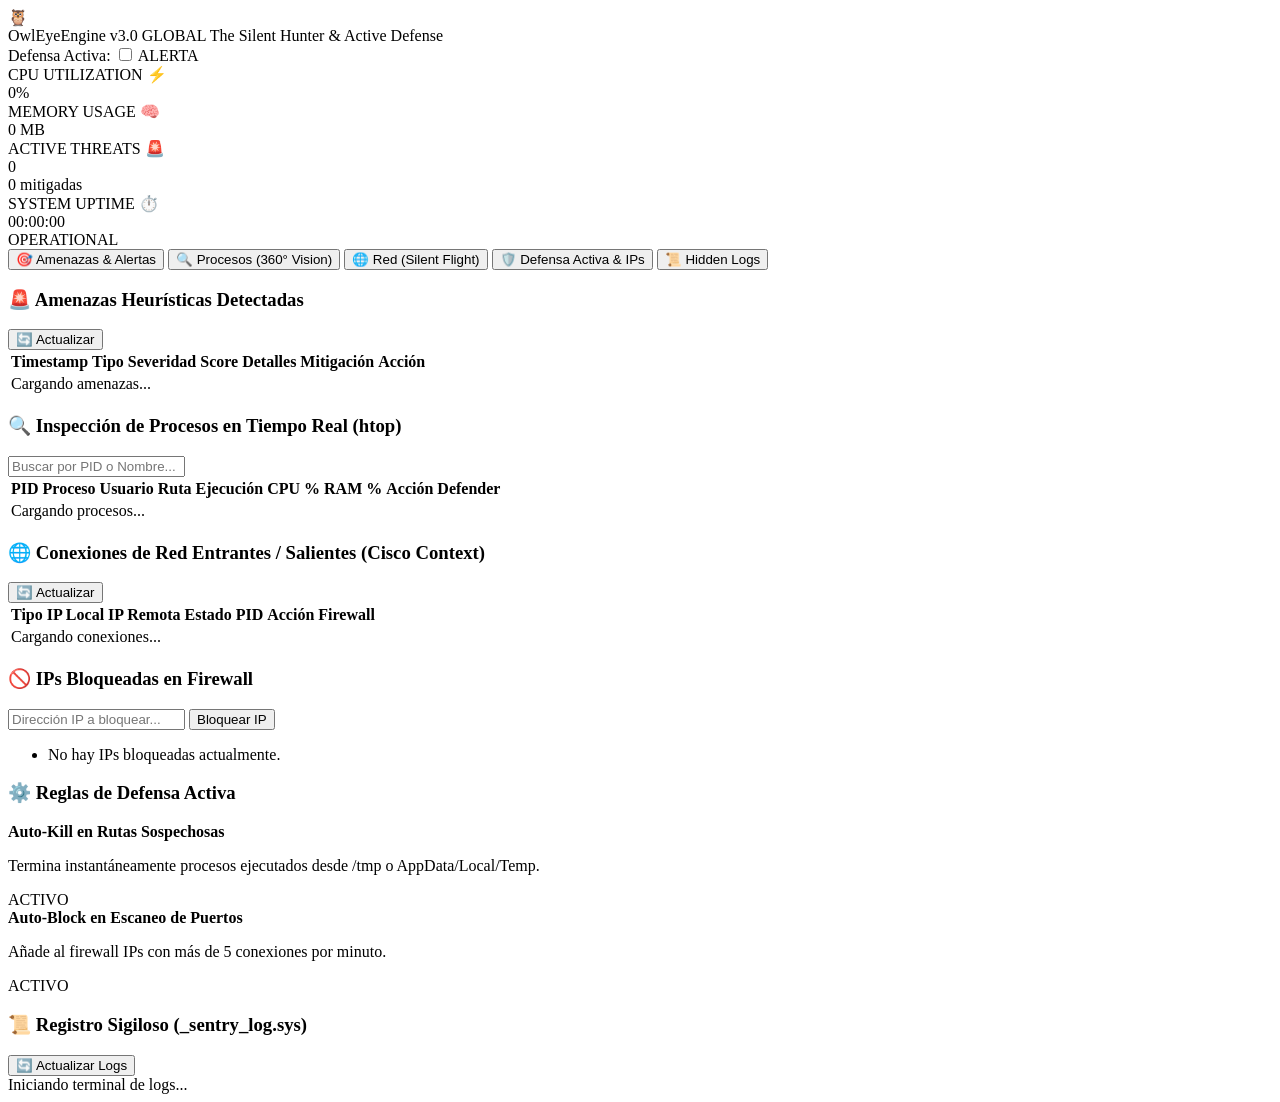
==== dashboard_app/index.html @ d5b2be89 "feat: OwlEyeEngine v3.0 Global Edition with Web Dashboard, Active Defense & Landing Page" ====
<!DOCTYPE html>
<html lang="es">
<head>
    <meta charset="UTF-8">
    <meta name="viewport" content="width=device-width, initial-scale=1.0">
    <title>OwlEyeEngine | Silent Monitor & Active Defense</title>
    <link rel="stylesheet" href="/static/style.css">
    <link rel="preconnect" href="https://fonts.googleapis.com">
    <link rel="preconnect" href="https://fonts.gstatic.com" crossorigin>
    <link href="https://fonts.googleapis.com/css2?family=JetBrains+Mono:wght@400;600;800&family=Outfit:wght@300;400;600;800&display=swap" rel="stylesheet">
</head>
<body>
    <div class="background-glow"></div>
    
    <header class="navbar">
        <div class="brand">
            <div class="logo-container">
                <span class="owl-icon">🦉</span>
                <div class="brand-text">
                    <span class="title">OwlEyeEngine <span class="version-tag">v3.0 GLOBAL</span></span>
                    <span class="subtitle">The Silent Hunter & Active Defense</span>
                </div>
            </div>
        </div>

        <div class="defense-toggle-container">
            <span class="toggle-label">Defensa Activa:</span>
            <label class="switch">
                <input type="checkbox" id="autoDefenseToggle" onchange="toggleAutoDefense(this.checked)">
                <span class="slider round"></span>
            </label>
            <span id="defenseStatusBadge" class="badge badge-warning">ALERTA</span>
        </div>
    </header>

    <main class="dashboard-container">
        <!-- Top KPI Stats Row -->
        <section class="stats-grid">
            <div class="stat-card">
                <div class="stat-header">
                    <span class="stat-title">CPU UTILIZATION</span>
                    <span class="stat-icon">⚡</span>
                </div>
                <div class="stat-value" id="cpuVal">0%</div>
                <div class="progress-bar-bg"><div class="progress-bar-fill" id="cpuBar" style="width: 0%;"></div></div>
            </div>

            <div class="stat-card">
                <div class="stat-header">
                    <span class="stat-title">MEMORY USAGE</span>
                    <span class="stat-icon">🧠</span>
                </div>
                <div class="stat-value" id="memVal">0 MB</div>
                <div class="progress-bar-bg"><div class="progress-bar-fill cyan" id="memBar" style="width: 0%;"></div></div>
            </div>

            <div class="stat-card">
                <div class="stat-header">
                    <span class="stat-title">ACTIVE THREATS</span>
                    <span class="stat-icon">🚨</span>
                </div>
                <div class="stat-value threat-color" id="threatsCountVal">0</div>
                <div class="stat-sub" id="mitigatedVal">0 mitigadas</div>
            </div>

            <div class="stat-card">
                <div class="stat-header">
                    <span class="stat-title">SYSTEM UPTIME</span>
                    <span class="stat-icon">⏱️</span>
                </div>
                <div class="stat-value green" id="uptimeVal">00:00:00</div>
                <div class="stat-sub" id="statusVal">OPERATIONAL</div>
            </div>
        </section>

        <!-- Navigation Tabs -->
        <nav class="tab-bar">
            <button class="tab-btn active" onclick="switchTab('overview')">🎯 Amenazas & Alertas</button>
            <button class="tab-btn" onclick="switchTab('processes')">🔍 Procesos (360° Vision)</button>
            <button class="tab-btn" onclick="switchTab('network')">🌐 Red (Silent Flight)</button>
            <button class="tab-btn" onclick="switchTab('defender')">🛡️ Defensa Activa & IPs</button>
            <button class="tab-btn" onclick="switchTab('logs')">📜 Hidden Logs</button>
        </nav>

        <!-- Tab Content Views -->

        <!-- TAB 1: OVERVIEW & THREATS -->
        <section id="tab-overview" class="tab-content active">
            <div class="panel">
                <div class="panel-header">
                    <h3>🚨 Amenazas Heurísticas Detectadas</h3>
                    <button class="btn-sm btn-secondary" onclick="fetchThreats()">🔄 Actualizar</button>
                </div>
                <div class="table-container">
                    <table class="data-table">
                        <thead>
                            <tr>
                                <th>Timestamp</th>
                                <th>Tipo</th>
                                <th>Severidad</th>
                                <th>Score</th>
                                <th>Detalles</th>
                                <th>Mitigación</th>
                                <th>Acción</th>
                            </tr>
                        </thead>
                        <tbody id="threatsTableBody">
                            <tr><td colspan="7" class="loading">Cargando amenazas...</td></tr>
                        </tbody>
                    </table>
                </div>
            </div>
        </section>

        <!-- TAB 2: PROCESSES -->
        <section id="tab-processes" class="tab-content">
            <div class="panel">
                <div class="panel-header">
                    <h3>🔍 Inspección de Procesos en Tiempo Real (htop)</h3>
                    <input type="text" id="procSearch" class="search-input" placeholder="Buscar por PID o Nombre..." onkeyup="filterProcesses()">
                </div>
                <div class="table-container">
                    <table class="data-table">
                        <thead>
                            <tr>
                                <th>PID</th>
                                <th>Proceso</th>
                                <th>Usuario</th>
                                <th>Ruta Ejecución</th>
                                <th>CPU %</th>
                                <th>RAM %</th>
                                <th>Acción Defender</th>
                            </tr>
                        </thead>
                        <tbody id="procTableBody">
                            <tr><td colspan="7" class="loading">Cargando procesos...</td></tr>
                        </tbody>
                    </table>
                </div>
            </div>
        </section>

        <!-- TAB 3: NETWORK MONITOR -->
        <section id="tab-network" class="tab-content">
            <div class="panel">
                <div class="panel-header">
                    <h3>🌐 Conexiones de Red Entrantes / Salientes (Cisco Context)</h3>
                    <button class="btn-sm btn-secondary" onclick="fetchConnections()">🔄 Actualizar</button>
                </div>
                <div class="table-container">
                    <table class="data-table">
                        <thead>
                            <tr>
                                <th>Tipo</th>
                                <th>IP Local</th>
                                <th>IP Remota</th>
                                <th>Estado</th>
                                <th>PID</th>
                                <th>Acción Firewall</th>
                            </tr>
                        </thead>
                        <tbody id="netTableBody">
                            <tr><td colspan="6" class="loading">Cargando conexiones...</td></tr>
                        </tbody>
                    </table>
                </div>
            </div>
        </section>

        <!-- TAB 4: DEFENDER & BLOCKED IPS -->
        <section id="tab-defender" class="tab-content">
            <div class="grid-2col">
                <div class="panel">
                    <div class="panel-header">
                        <h3>🚫 IPs Bloqueadas en Firewall</h3>
                    </div>
                    <div class="manual-block-box">
                        <input type="text" id="manualBlockIP" class="search-input" placeholder="Dirección IP a bloquear...">
                        <button class="btn btn-danger" onclick="manualBlockIP()">Bloquear IP</button>
                    </div>
                    <ul class="blocked-list" id="blockedIPsList">
                        <li class="empty-msg">No hay IPs bloqueadas actualmente.</li>
                    </ul>
                </div>

                <div class="panel">
                    <div class="panel-header">
                        <h3>⚙️ Reglas de Defensa Activa</h3>
                    </div>
                    <div class="rules-list">
                        <div class="rule-item">
                            <div>
                                <strong>Auto-Kill en Rutas Sospechosas</strong>
                                <p class="subtext">Termina instantáneamente procesos ejecutados desde /tmp o AppData/Local/Temp.</p>
                            </div>
                            <span class="badge badge-success">ACTIVO</span>
                        </div>
                        <div class="rule-item">
                            <div>
                                <strong>Auto-Block en Escaneo de Puertos</strong>
                                <p class="subtext">Añade al firewall IPs con más de 5 conexiones por minuto.</p>
                            </div>
                            <span class="badge badge-success">ACTIVO</span>
                        </div>
                    </div>
                </div>
            </div>
        </section>

        <!-- TAB 5: HIDDEN LOGS -->
        <section id="tab-logs" class="tab-content">
            <div class="panel">
                <div class="panel-header">
                    <h3>📜 Registro Sigiloso (_sentry_log.sys)</h3>
                    <button class="btn-sm btn-secondary" onclick="fetchLogs()">🔄 Actualizar Logs</button>
                </div>
                <div class="terminal-view" id="logsTerminal">
                    <div>Iniciando terminal de logs...</div>
                </div>
            </div>
        </section>

    </main>

    <script src="/static/app.js"></script>
</body>
</html>
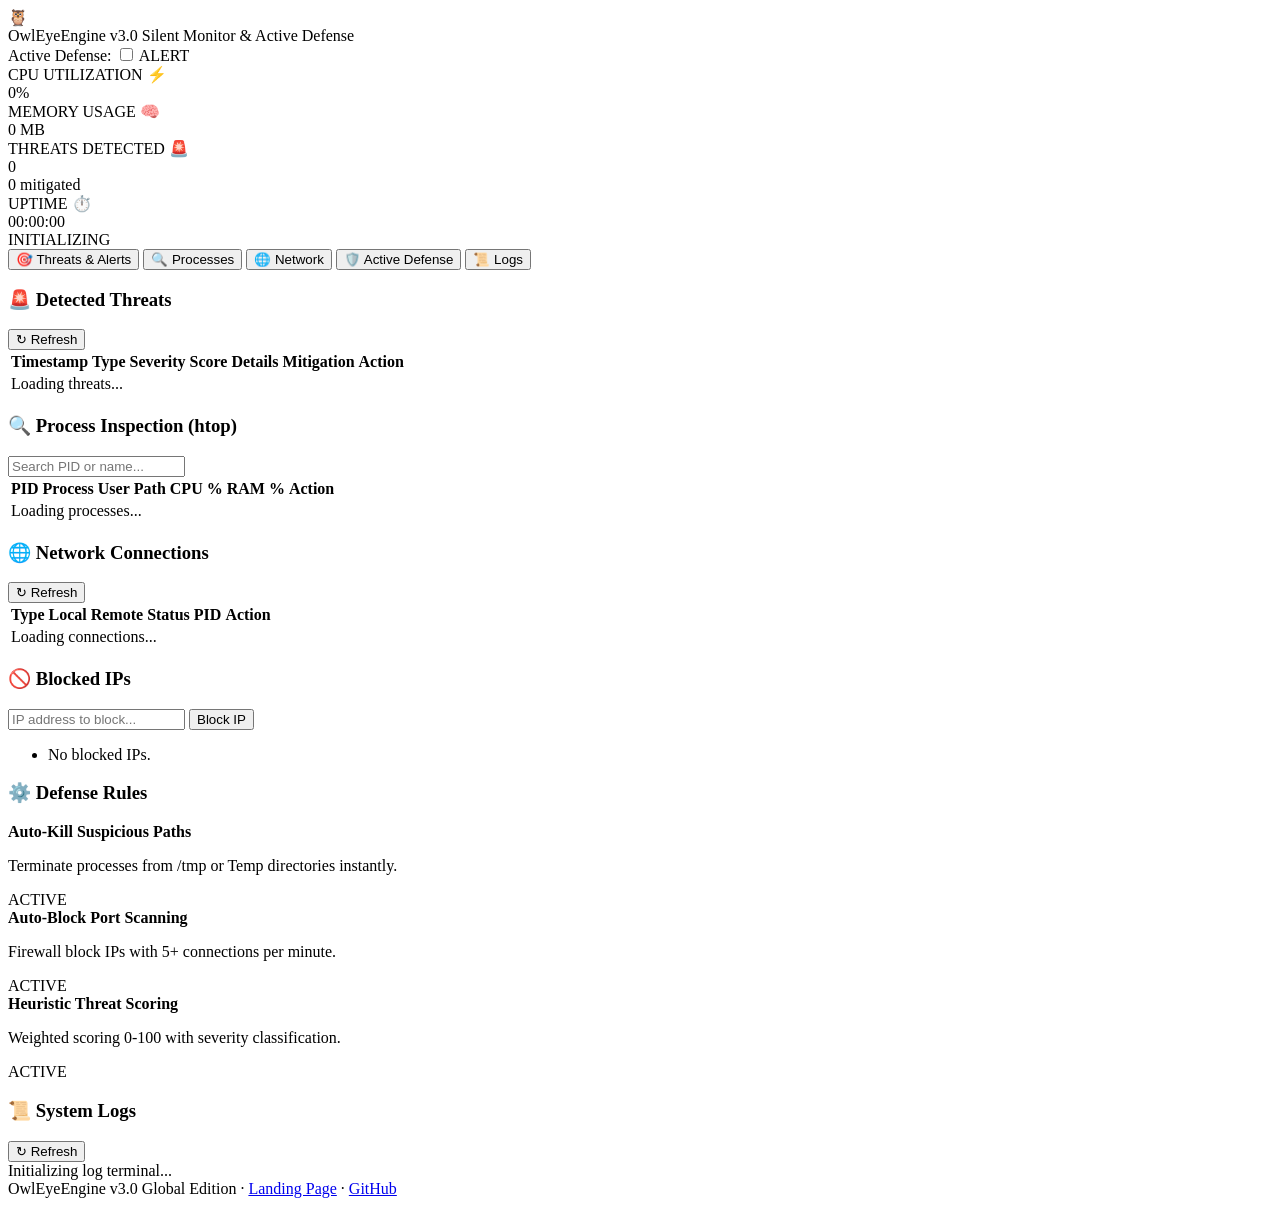
==== commit b8990e33: "feat: production-ready dashboard, demo mode & Vercel deployment support - Add DEMO_MODE (simulated d" ====
--- a/dashboard_app/index.html
+++ b/dashboard_app/index.html
@@ -1,9 +1,11 @@
 <!DOCTYPE html>
-<html lang="es">
+<html lang="en">
 <head>
     <meta charset="UTF-8">
     <meta name="viewport" content="width=device-width, initial-scale=1.0">
-    <title>OwlEyeEngine | Silent Monitor & Active Defense</title>
+    <title>OwlEyeEngine | Cyber Security Dashboard</title>
+    <meta name="description" content="Real-time cybersecurity monitoring, heuristic threat detection and active defense dashboard.">
+    <link rel="icon" href="data:image/svg+xml,<svg xmlns='http://www.w3.org/2000/svg' viewBox='0 0 100 100'><text y='.9em' font-size='90'>🦉</text></svg>">
     <link rel="stylesheet" href="/static/style.css">
     <link rel="preconnect" href="https://fonts.googleapis.com">
     <link rel="preconnect" href="https://fonts.gstatic.com" crossorigin>
@@ -11,35 +13,38 @@
 </head>
 <body>
     <div class="background-glow"></div>
-    
+    <div class="scan-line"></div>
+
     <header class="navbar">
         <div class="brand">
             <div class="logo-container">
                 <span class="owl-icon">🦉</span>
                 <div class="brand-text">
-                    <span class="title">OwlEyeEngine <span class="version-tag">v3.0 GLOBAL</span></span>
-                    <span class="subtitle">The Silent Hunter & Active Defense</span>
+                    <span class="title">OwlEyeEngine <span class="version-tag">v3.0</span></span>
+                    <span class="subtitle">Silent Monitor & Active Defense</span>
                 </div>
             </div>
         </div>
 
-        <div class="defense-toggle-container">
-            <span class="toggle-label">Defensa Activa:</span>
-            <label class="switch">
-                <input type="checkbox" id="autoDefenseToggle" onchange="toggleAutoDefense(this.checked)">
-                <span class="slider round"></span>
-            </label>
-            <span id="defenseStatusBadge" class="badge badge-warning">ALERTA</span>
+        <div class="nav-right">
+            <div class="demo-badge" id="demoBadge" style="display:none;">DEMO MODE</div>
+            <div class="defense-toggle-container">
+                <span class="toggle-label">Active Defense:</span>
+                <label class="switch">
+                    <input type="checkbox" id="autoDefenseToggle" onchange="toggleAutoDefense(this.checked)">
+                    <span class="slider round"></span>
+                </label>
+                <span id="defenseStatusBadge" class="badge badge-warning">ALERT</span>
+            </div>
         </div>
     </header>
 
     <main class="dashboard-container">
-        <!-- Top KPI Stats Row -->
         <section class="stats-grid">
             <div class="stat-card">
                 <div class="stat-header">
                     <span class="stat-title">CPU UTILIZATION</span>
-                    <span class="stat-icon">⚡</span>
+                    <span class="stat-icon pulse-icon">⚡</span>
                 </div>
                 <div class="stat-value" id="cpuVal">0%</div>
                 <div class="progress-bar-bg"><div class="progress-bar-fill" id="cpuBar" style="width: 0%;"></div></div>
@@ -50,177 +55,184 @@
                     <span class="stat-title">MEMORY USAGE</span>
                     <span class="stat-icon">🧠</span>
                 </div>
-                <div class="stat-value" id="memVal">0 MB</div>
+                <div class="stat-value cyan" id="memVal">0 MB</div>
                 <div class="progress-bar-bg"><div class="progress-bar-fill cyan" id="memBar" style="width: 0%;"></div></div>
             </div>
 
             <div class="stat-card">
                 <div class="stat-header">
-                    <span class="stat-title">ACTIVE THREATS</span>
+                    <span class="stat-title">THREATS DETECTED</span>
                     <span class="stat-icon">🚨</span>
                 </div>
-                <div class="stat-value threat-color" id="threatsCountVal">0</div>
-                <div class="stat-sub" id="mitigatedVal">0 mitigadas</div>
-            </div>
-
-            <div class="stat-card">
-                <div class="stat-header">
-                    <span class="stat-title">SYSTEM UPTIME</span>
+                <div class="stat-value rose" id="threatsCountVal">0</div>
+                <div class="stat-sub" id="mitigatedVal">0 mitigated</div>
+            </div>
+
+            <div class="stat-card">
+                <div class="stat-header">
+                    <span class="stat-title">UPTIME</span>
                     <span class="stat-icon">⏱️</span>
                 </div>
                 <div class="stat-value green" id="uptimeVal">00:00:00</div>
-                <div class="stat-sub" id="statusVal">OPERATIONAL</div>
-            </div>
-        </section>
-
-        <!-- Navigation Tabs -->
+                <div class="stat-sub" id="statusVal">INITIALIZING</div>
+            </div>
+        </section>
+
         <nav class="tab-bar">
-            <button class="tab-btn active" onclick="switchTab('overview')">🎯 Amenazas & Alertas</button>
-            <button class="tab-btn" onclick="switchTab('processes')">🔍 Procesos (360° Vision)</button>
-            <button class="tab-btn" onclick="switchTab('network')">🌐 Red (Silent Flight)</button>
-            <button class="tab-btn" onclick="switchTab('defender')">🛡️ Defensa Activa & IPs</button>
-            <button class="tab-btn" onclick="switchTab('logs')">📜 Hidden Logs</button>
+            <button class="tab-btn active" onclick="switchTab('overview')">🎯 Threats & Alerts</button>
+            <button class="tab-btn" onclick="switchTab('processes')">🔍 Processes</button>
+            <button class="tab-btn" onclick="switchTab('network')">🌐 Network</button>
+            <button class="tab-btn" onclick="switchTab('defender')">🛡️ Active Defense</button>
+            <button class="tab-btn" onclick="switchTab('logs')">📜 Logs</button>
         </nav>
 
-        <!-- Tab Content Views -->
-
-        <!-- TAB 1: OVERVIEW & THREATS -->
         <section id="tab-overview" class="tab-content active">
             <div class="panel">
                 <div class="panel-header">
-                    <h3>🚨 Amenazas Heurísticas Detectadas</h3>
-                    <button class="btn-sm btn-secondary" onclick="fetchThreats()">🔄 Actualizar</button>
+                    <h3>🚨 Detected Threats</h3>
+                    <button class="btn-sm btn-secondary" onclick="fetchThreats()">↻ Refresh</button>
                 </div>
                 <div class="table-container">
                     <table class="data-table">
                         <thead>
                             <tr>
                                 <th>Timestamp</th>
-                                <th>Tipo</th>
-                                <th>Severidad</th>
+                                <th>Type</th>
+                                <th>Severity</th>
                                 <th>Score</th>
-                                <th>Detalles</th>
-                                <th>Mitigación</th>
-                                <th>Acción</th>
+                                <th>Details</th>
+                                <th>Mitigation</th>
+                                <th>Action</th>
                             </tr>
                         </thead>
                         <tbody id="threatsTableBody">
-                            <tr><td colspan="7" class="loading">Cargando amenazas...</td></tr>
+                            <tr><td colspan="7" class="loading">Loading threats...</td></tr>
                         </tbody>
                     </table>
                 </div>
             </div>
         </section>
 
-        <!-- TAB 2: PROCESSES -->
         <section id="tab-processes" class="tab-content">
             <div class="panel">
                 <div class="panel-header">
-                    <h3>🔍 Inspección de Procesos en Tiempo Real (htop)</h3>
-                    <input type="text" id="procSearch" class="search-input" placeholder="Buscar por PID o Nombre..." onkeyup="filterProcesses()">
+                    <h3>🔍 Process Inspection (htop)</h3>
+                    <input type="text" id="procSearch" class="search-input" placeholder="Search PID or name..." onkeyup="filterProcesses()">
                 </div>
                 <div class="table-container">
                     <table class="data-table">
                         <thead>
                             <tr>
                                 <th>PID</th>
-                                <th>Proceso</th>
-                                <th>Usuario</th>
-                                <th>Ruta Ejecución</th>
+                                <th>Process</th>
+                                <th>User</th>
+                                <th>Path</th>
                                 <th>CPU %</th>
                                 <th>RAM %</th>
-                                <th>Acción Defender</th>
+                                <th>Action</th>
                             </tr>
                         </thead>
                         <tbody id="procTableBody">
-                            <tr><td colspan="7" class="loading">Cargando procesos...</td></tr>
+                            <tr><td colspan="7" class="loading">Loading processes...</td></tr>
                         </tbody>
                     </table>
                 </div>
             </div>
         </section>
 
-        <!-- TAB 3: NETWORK MONITOR -->
         <section id="tab-network" class="tab-content">
             <div class="panel">
                 <div class="panel-header">
-                    <h3>🌐 Conexiones de Red Entrantes / Salientes (Cisco Context)</h3>
-                    <button class="btn-sm btn-secondary" onclick="fetchConnections()">🔄 Actualizar</button>
+                    <h3>🌐 Network Connections</h3>
+                    <button class="btn-sm btn-secondary" onclick="fetchConnections()">↻ Refresh</button>
                 </div>
                 <div class="table-container">
                     <table class="data-table">
                         <thead>
                             <tr>
-                                <th>Tipo</th>
-                                <th>IP Local</th>
-                                <th>IP Remota</th>
-                                <th>Estado</th>
+                                <th>Type</th>
+                                <th>Local</th>
+                                <th>Remote</th>
+                                <th>Status</th>
                                 <th>PID</th>
-                                <th>Acción Firewall</th>
+                                <th>Action</th>
                             </tr>
                         </thead>
                         <tbody id="netTableBody">
-                            <tr><td colspan="6" class="loading">Cargando conexiones...</td></tr>
+                            <tr><td colspan="6" class="loading">Loading connections...</td></tr>
                         </tbody>
                     </table>
                 </div>
             </div>
         </section>
 
-        <!-- TAB 4: DEFENDER & BLOCKED IPS -->
         <section id="tab-defender" class="tab-content">
             <div class="grid-2col">
                 <div class="panel">
                     <div class="panel-header">
-                        <h3>🚫 IPs Bloqueadas en Firewall</h3>
+                        <h3>🚫 Blocked IPs</h3>
                     </div>
                     <div class="manual-block-box">
-                        <input type="text" id="manualBlockIP" class="search-input" placeholder="Dirección IP a bloquear...">
-                        <button class="btn btn-danger" onclick="manualBlockIP()">Bloquear IP</button>
+                        <input type="text" id="manualBlockIP" class="search-input" placeholder="IP address to block...">
+                        <button class="btn btn-danger" onclick="manualBlockIP()">Block IP</button>
                     </div>
                     <ul class="blocked-list" id="blockedIPsList">
-                        <li class="empty-msg">No hay IPs bloqueadas actualmente.</li>
+                        <li class="empty-msg">No blocked IPs.</li>
                     </ul>
                 </div>
 
                 <div class="panel">
                     <div class="panel-header">
-                        <h3>⚙️ Reglas de Defensa Activa</h3>
+                        <h3>⚙️ Defense Rules</h3>
                     </div>
                     <div class="rules-list">
                         <div class="rule-item">
                             <div>
-                                <strong>Auto-Kill en Rutas Sospechosas</strong>
-                                <p class="subtext">Termina instantáneamente procesos ejecutados desde /tmp o AppData/Local/Temp.</p>
+                                <strong>Auto-Kill Suspicious Paths</strong>
+                                <p class="subtext">Terminate processes from /tmp or Temp directories instantly.</p>
                             </div>
-                            <span class="badge badge-success">ACTIVO</span>
+                            <span class="badge badge-success">ACTIVE</span>
                         </div>
                         <div class="rule-item">
                             <div>
-                                <strong>Auto-Block en Escaneo de Puertos</strong>
-                                <p class="subtext">Añade al firewall IPs con más de 5 conexiones por minuto.</p>
+                                <strong>Auto-Block Port Scanning</strong>
+                                <p class="subtext">Firewall block IPs with 5+ connections per minute.</p>
                             </div>
-                            <span class="badge badge-success">ACTIVO</span>
+                            <span class="badge badge-success">ACTIVE</span>
                         </div>
-                    </div>
-                </div>
-            </div>
-        </section>
-
-        <!-- TAB 5: HIDDEN LOGS -->
+                        <div class="rule-item">
+                            <div>
+                                <strong>Heuristic Threat Scoring</strong>
+                                <p class="subtext">Weighted scoring 0-100 with severity classification.</p>
+                            </div>
+                            <span class="badge badge-success">ACTIVE</span>
+                        </div>
+                    </div>
+                </div>
+            </div>
+        </section>
+
         <section id="tab-logs" class="tab-content">
             <div class="panel">
                 <div class="panel-header">
-                    <h3>📜 Registro Sigiloso (_sentry_log.sys)</h3>
-                    <button class="btn-sm btn-secondary" onclick="fetchLogs()">🔄 Actualizar Logs</button>
+                    <h3>📜 System Logs</h3>
+                    <button class="btn-sm btn-secondary" onclick="fetchLogs()">↻ Refresh</button>
                 </div>
                 <div class="terminal-view" id="logsTerminal">
-                    <div>Iniciando terminal de logs...</div>
+                    <div>Initializing log terminal...</div>
                 </div>
             </div>
         </section>
 
     </main>
+
+    <footer class="dashboard-footer">
+        <span>OwlEyeEngine v3.0 Global Edition</span>
+        <span class="footer-sep">·</span>
+        <a href="/" target="_blank">Landing Page</a>
+        <span class="footer-sep">·</span>
+        <a href="https://github.com/ExeDevCentral/OwlEyeEngine" target="_blank">GitHub</a>
+    </footer>
 
     <script src="/static/app.js"></script>
 </body>
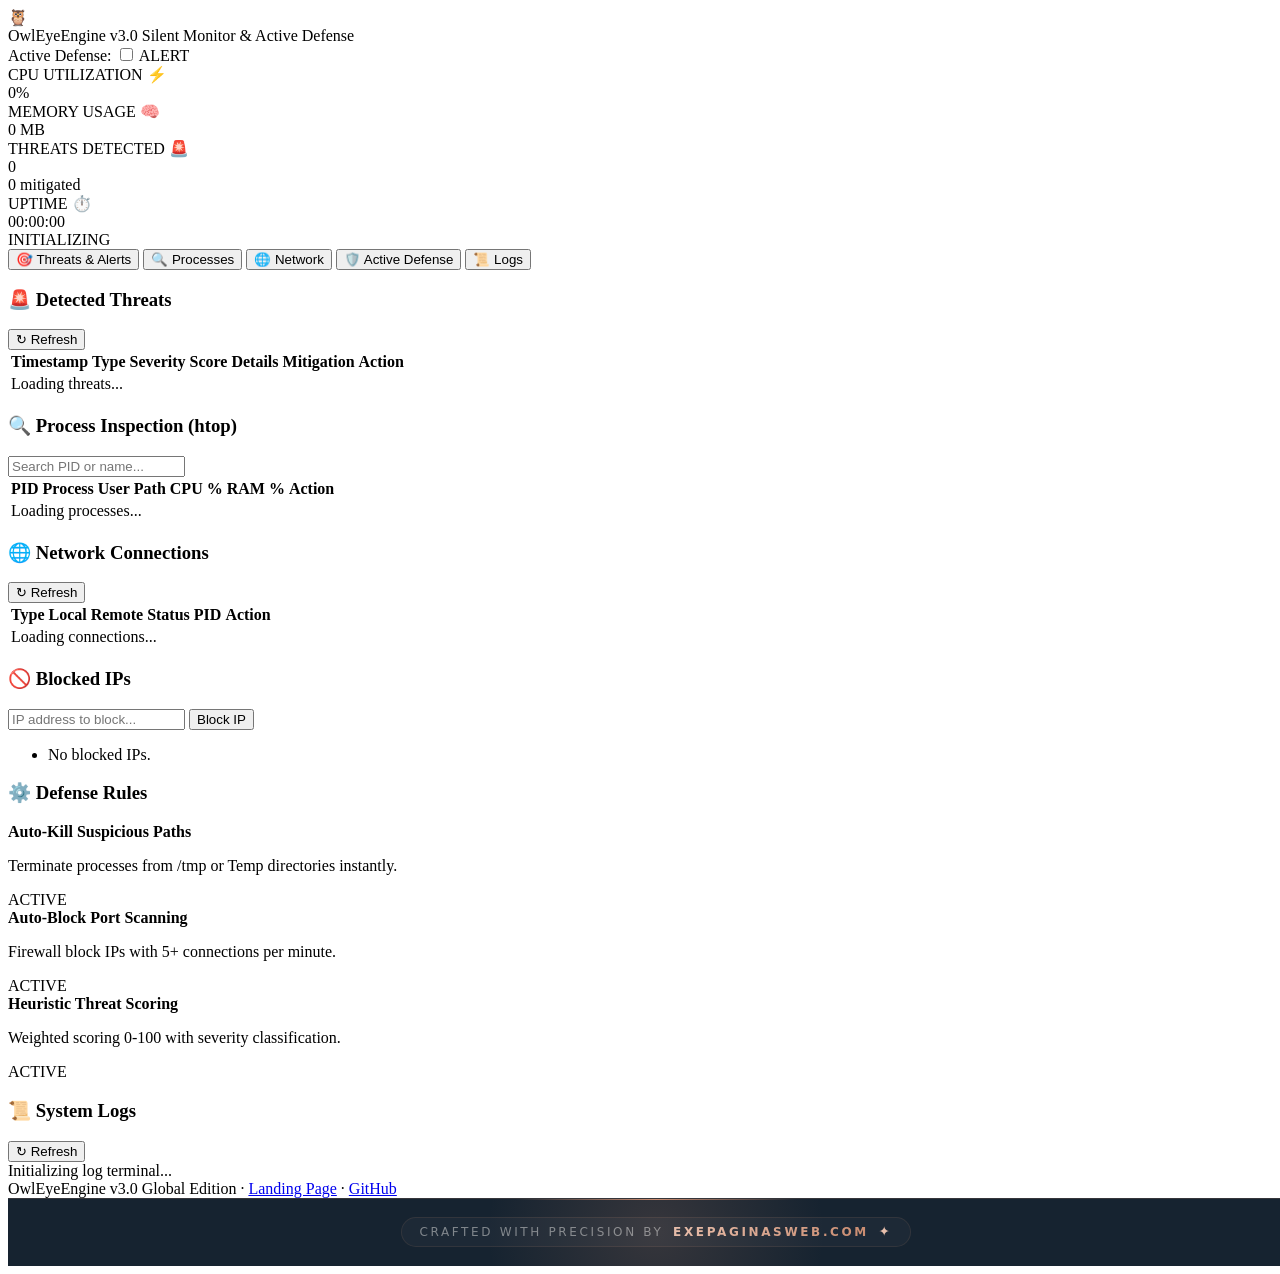
==== commit 7533a694: "Agregar firma Crafted by Exepaginasweb al footer" ====
--- a/dashboard_app/index.html
+++ b/dashboard_app/index.html
@@ -234,6 +234,33 @@
         <a href="https://github.com/ExeDevCentral/OwlEyeEngine" target="_blank">GitHub</a>
     </footer>
 
+    <style>
+        .xepw-crafted{--xepw-bg:#162330;--xepw-ink:rgba(250,248,245,.6);--xepw-ink-hover:rgba(250,248,245,.95);--xepw-accent:#C88A6E;--xepw-accent-soft:#E8BFAC;--xepw-line:rgba(200,138,110,.18);--xepw-badge:rgba(255,255,255,.03);--xepw-border:rgba(200,138,110,.12);--xepw-border-hover:rgba(200,138,110,.3);--xepw-glow:rgba(200,138,110,.2);position:relative;display:flex;align-items:center;justify-content:center;overflow:hidden;padding:1.15rem 1rem;background:var(--xepw-bg);border-top:1px solid var(--xepw-line);width:100%}
+        .xepw-crafted::before{content:'';position:absolute;top:0;left:50%;transform:translateX(-50%);width:280px;height:1px;background:linear-gradient(90deg,transparent,var(--xepw-accent),transparent)}
+        .xepw-crafted .xepw-sig-glow{position:absolute;inset:50% auto auto 50%;transform:translate(-50%,-50%);width:340px;height:340px;border-radius:50%;background:radial-gradient(circle,rgba(200,138,110,.18) 0%,transparent 70%);pointer-events:none;animation:xepw-sig-pulse 4s ease-in-out infinite}
+        .xepw-crafted .xepw-sig-link{position:relative;z-index:1;display:inline-flex;align-items:center;gap:.6rem;padding:.45rem 1.1rem;border-radius:9999px;text-decoration:none;background:var(--xepw-badge);border:1px solid var(--xepw-border);font-family:'Plus Jakarta Sans','Inter',system-ui,-apple-system,sans-serif;font-size:.75rem;font-weight:600;letter-spacing:.22em;text-transform:uppercase;color:var(--xepw-ink);transition:color .4s cubic-bezier(.16,1,.3,1),background .4s ease,border-color .4s ease,box-shadow .4s ease,transform .4s cubic-bezier(.16,1,.3,1)}
+        .xepw-crafted .xepw-sig-link:hover{color:var(--xepw-ink-hover);background:rgba(200,138,110,.08);border-color:var(--xepw-border-hover);box-shadow:0 0 25px var(--xepw-glow),0 0 60px rgba(200,138,110,.08);transform:translateY(-2px)}
+        .xepw-crafted .xepw-sig-shimmer{position:absolute;inset:0;border-radius:inherit;overflow:hidden;pointer-events:none}
+        .xepw-crafted .xepw-sig-shimmer::after{content:'';position:absolute;top:0;left:0;width:60%;height:100%;background:linear-gradient(110deg,transparent,rgba(255,255,255,.14),transparent);transform:translateX(-120%);transition:transform .9s cubic-bezier(.16,1,.3,1)}
+        .xepw-crafted .xepw-sig-link:hover .xepw-sig-shimmer::after{transform:translateX(260%)}
+        .xepw-crafted .xepw-sig-prefix{font-weight:400;opacity:.75;white-space:nowrap}
+        .xepw-crafted .xepw-sig-brand{font-weight:700;background:linear-gradient(135deg,var(--xepw-accent-soft) 0%,var(--xepw-accent) 100%);-webkit-background-clip:text;background-clip:text;-webkit-text-fill-color:transparent;white-space:nowrap}
+        .xepw-crafted .xepw-sig-sparkle{color:var(--xepw-accent-soft);font-size:.85rem;line-height:1;display:inline-block;transition:transform .6s cubic-bezier(.34,1.56,.64,1),color .3s ease}
+        .xepw-crafted .xepw-sig-link:hover .xepw-sig-sparkle{transform:rotate(180deg) scale(1.3);color:var(--xepw-accent)}
+        @media (max-width:768px){.xepw-crafted .xepw-sig-prefix{display:none}.xepw-crafted .xepw-sig-link{letter-spacing:.14em}}
+        @media (prefers-reduced-motion: reduce){.xepw-crafted .xepw-sig-glow{animation:none}.xepw-crafted .xepw-sig-shimmer::after{transition:none;transform:none}.xepw-crafted .xepw-sig-sparkle{transition:none}}
+        @keyframes xepw-sig-pulse{0%,100%{opacity:.35;transform:translate(-50%,-50%) scale(.92)}50%{opacity:.85;transform:translate(-50%,-50%) scale(1.05)}}
+    </style>
+    <div class="xepw-crafted" role="contentinfo">
+        <div class="xepw-sig-glow" aria-hidden="true"></div>
+        <a class="xepw-sig-link" href="https://exepaginasweb.com" target="_blank" rel="noopener noreferrer" title="Diseño & Desarrollo por Exepaginasweb.com">
+            <span class="xepw-sig-shimmer" aria-hidden="true"></span>
+            <span class="xepw-sig-prefix">Crafted with precision by</span>
+            <span class="xepw-sig-brand">Exepaginasweb.com</span>
+            <span class="xepw-sig-sparkle" aria-hidden="true">✦</span>
+        </a>
+    </div>
+
     <script src="/static/app.js"></script>
 </body>
 </html>
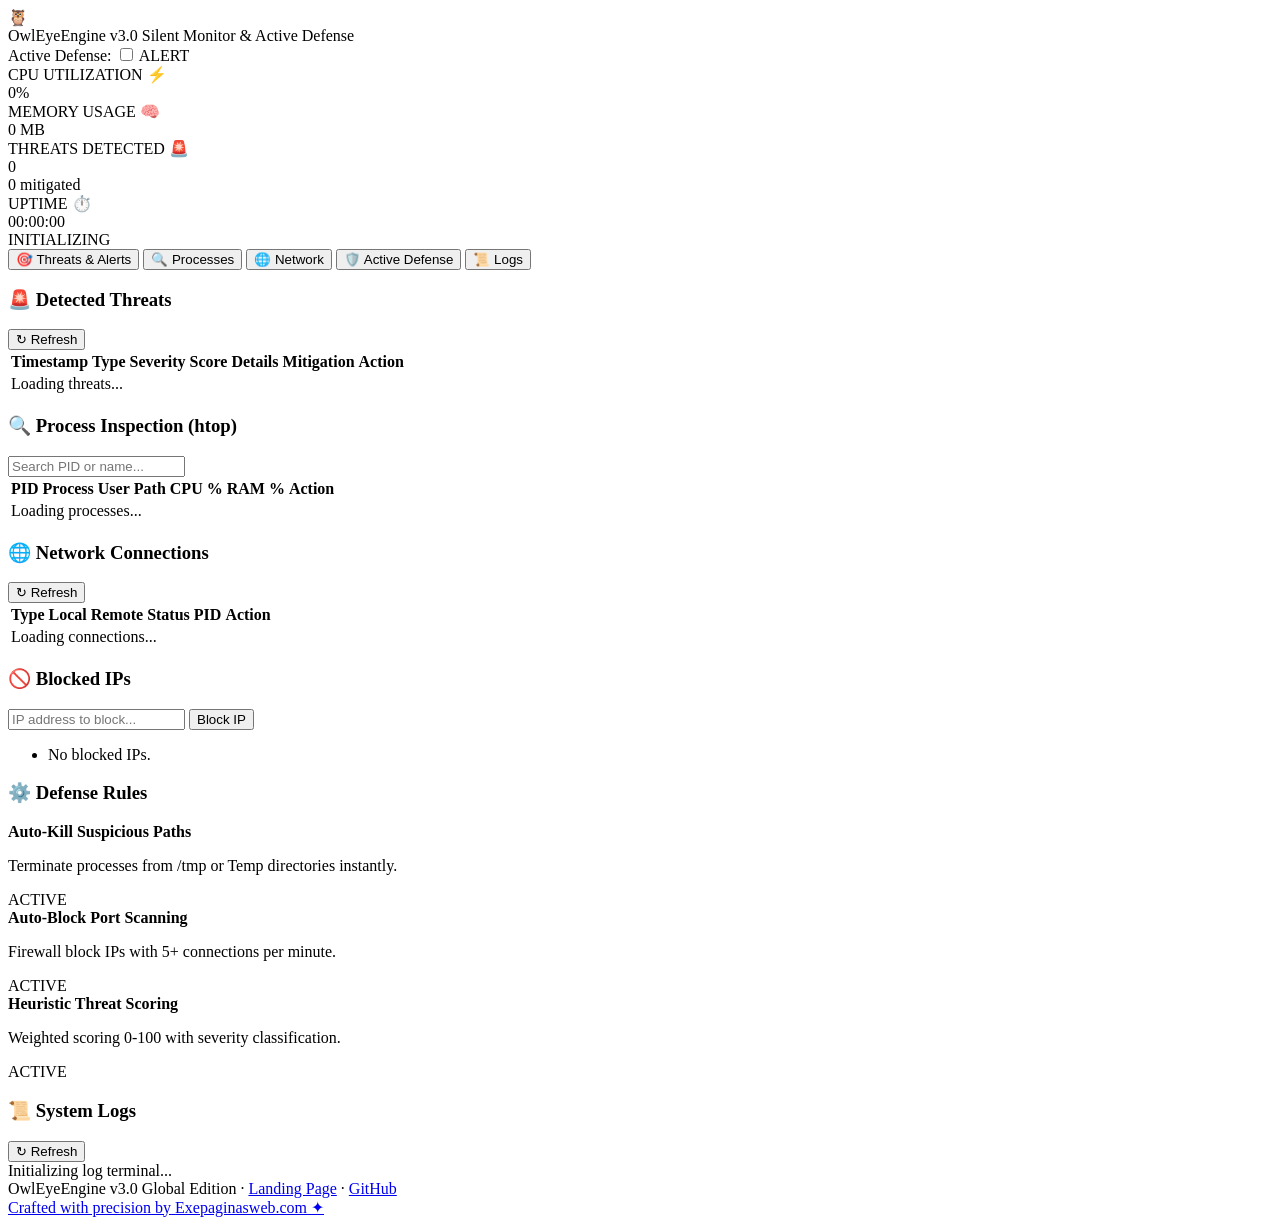
==== commit 1ac8ec75: "fix: integrate Exepaginasweb signature into footer, move inline styles to CSS" ====
--- a/dashboard_app/index.html
+++ b/dashboard_app/index.html
@@ -234,23 +234,6 @@
         <a href="https://github.com/ExeDevCentral/OwlEyeEngine" target="_blank">GitHub</a>
     </footer>
 
-    <style>
-        .xepw-crafted{--xepw-bg:#162330;--xepw-ink:rgba(250,248,245,.6);--xepw-ink-hover:rgba(250,248,245,.95);--xepw-accent:#C88A6E;--xepw-accent-soft:#E8BFAC;--xepw-line:rgba(200,138,110,.18);--xepw-badge:rgba(255,255,255,.03);--xepw-border:rgba(200,138,110,.12);--xepw-border-hover:rgba(200,138,110,.3);--xepw-glow:rgba(200,138,110,.2);position:relative;display:flex;align-items:center;justify-content:center;overflow:hidden;padding:1.15rem 1rem;background:var(--xepw-bg);border-top:1px solid var(--xepw-line);width:100%}
-        .xepw-crafted::before{content:'';position:absolute;top:0;left:50%;transform:translateX(-50%);width:280px;height:1px;background:linear-gradient(90deg,transparent,var(--xepw-accent),transparent)}
-        .xepw-crafted .xepw-sig-glow{position:absolute;inset:50% auto auto 50%;transform:translate(-50%,-50%);width:340px;height:340px;border-radius:50%;background:radial-gradient(circle,rgba(200,138,110,.18) 0%,transparent 70%);pointer-events:none;animation:xepw-sig-pulse 4s ease-in-out infinite}
-        .xepw-crafted .xepw-sig-link{position:relative;z-index:1;display:inline-flex;align-items:center;gap:.6rem;padding:.45rem 1.1rem;border-radius:9999px;text-decoration:none;background:var(--xepw-badge);border:1px solid var(--xepw-border);font-family:'Plus Jakarta Sans','Inter',system-ui,-apple-system,sans-serif;font-size:.75rem;font-weight:600;letter-spacing:.22em;text-transform:uppercase;color:var(--xepw-ink);transition:color .4s cubic-bezier(.16,1,.3,1),background .4s ease,border-color .4s ease,box-shadow .4s ease,transform .4s cubic-bezier(.16,1,.3,1)}
-        .xepw-crafted .xepw-sig-link:hover{color:var(--xepw-ink-hover);background:rgba(200,138,110,.08);border-color:var(--xepw-border-hover);box-shadow:0 0 25px var(--xepw-glow),0 0 60px rgba(200,138,110,.08);transform:translateY(-2px)}
-        .xepw-crafted .xepw-sig-shimmer{position:absolute;inset:0;border-radius:inherit;overflow:hidden;pointer-events:none}
-        .xepw-crafted .xepw-sig-shimmer::after{content:'';position:absolute;top:0;left:0;width:60%;height:100%;background:linear-gradient(110deg,transparent,rgba(255,255,255,.14),transparent);transform:translateX(-120%);transition:transform .9s cubic-bezier(.16,1,.3,1)}
-        .xepw-crafted .xepw-sig-link:hover .xepw-sig-shimmer::after{transform:translateX(260%)}
-        .xepw-crafted .xepw-sig-prefix{font-weight:400;opacity:.75;white-space:nowrap}
-        .xepw-crafted .xepw-sig-brand{font-weight:700;background:linear-gradient(135deg,var(--xepw-accent-soft) 0%,var(--xepw-accent) 100%);-webkit-background-clip:text;background-clip:text;-webkit-text-fill-color:transparent;white-space:nowrap}
-        .xepw-crafted .xepw-sig-sparkle{color:var(--xepw-accent-soft);font-size:.85rem;line-height:1;display:inline-block;transition:transform .6s cubic-bezier(.34,1.56,.64,1),color .3s ease}
-        .xepw-crafted .xepw-sig-link:hover .xepw-sig-sparkle{transform:rotate(180deg) scale(1.3);color:var(--xepw-accent)}
-        @media (max-width:768px){.xepw-crafted .xepw-sig-prefix{display:none}.xepw-crafted .xepw-sig-link{letter-spacing:.14em}}
-        @media (prefers-reduced-motion: reduce){.xepw-crafted .xepw-sig-glow{animation:none}.xepw-crafted .xepw-sig-shimmer::after{transition:none;transform:none}.xepw-crafted .xepw-sig-sparkle{transition:none}}
-        @keyframes xepw-sig-pulse{0%,100%{opacity:.35;transform:translate(-50%,-50%) scale(.92)}50%{opacity:.85;transform:translate(-50%,-50%) scale(1.05)}}
-    </style>
     <div class="xepw-crafted" role="contentinfo">
         <div class="xepw-sig-glow" aria-hidden="true"></div>
         <a class="xepw-sig-link" href="https://exepaginasweb.com" target="_blank" rel="noopener noreferrer" title="Diseño & Desarrollo por Exepaginasweb.com">
